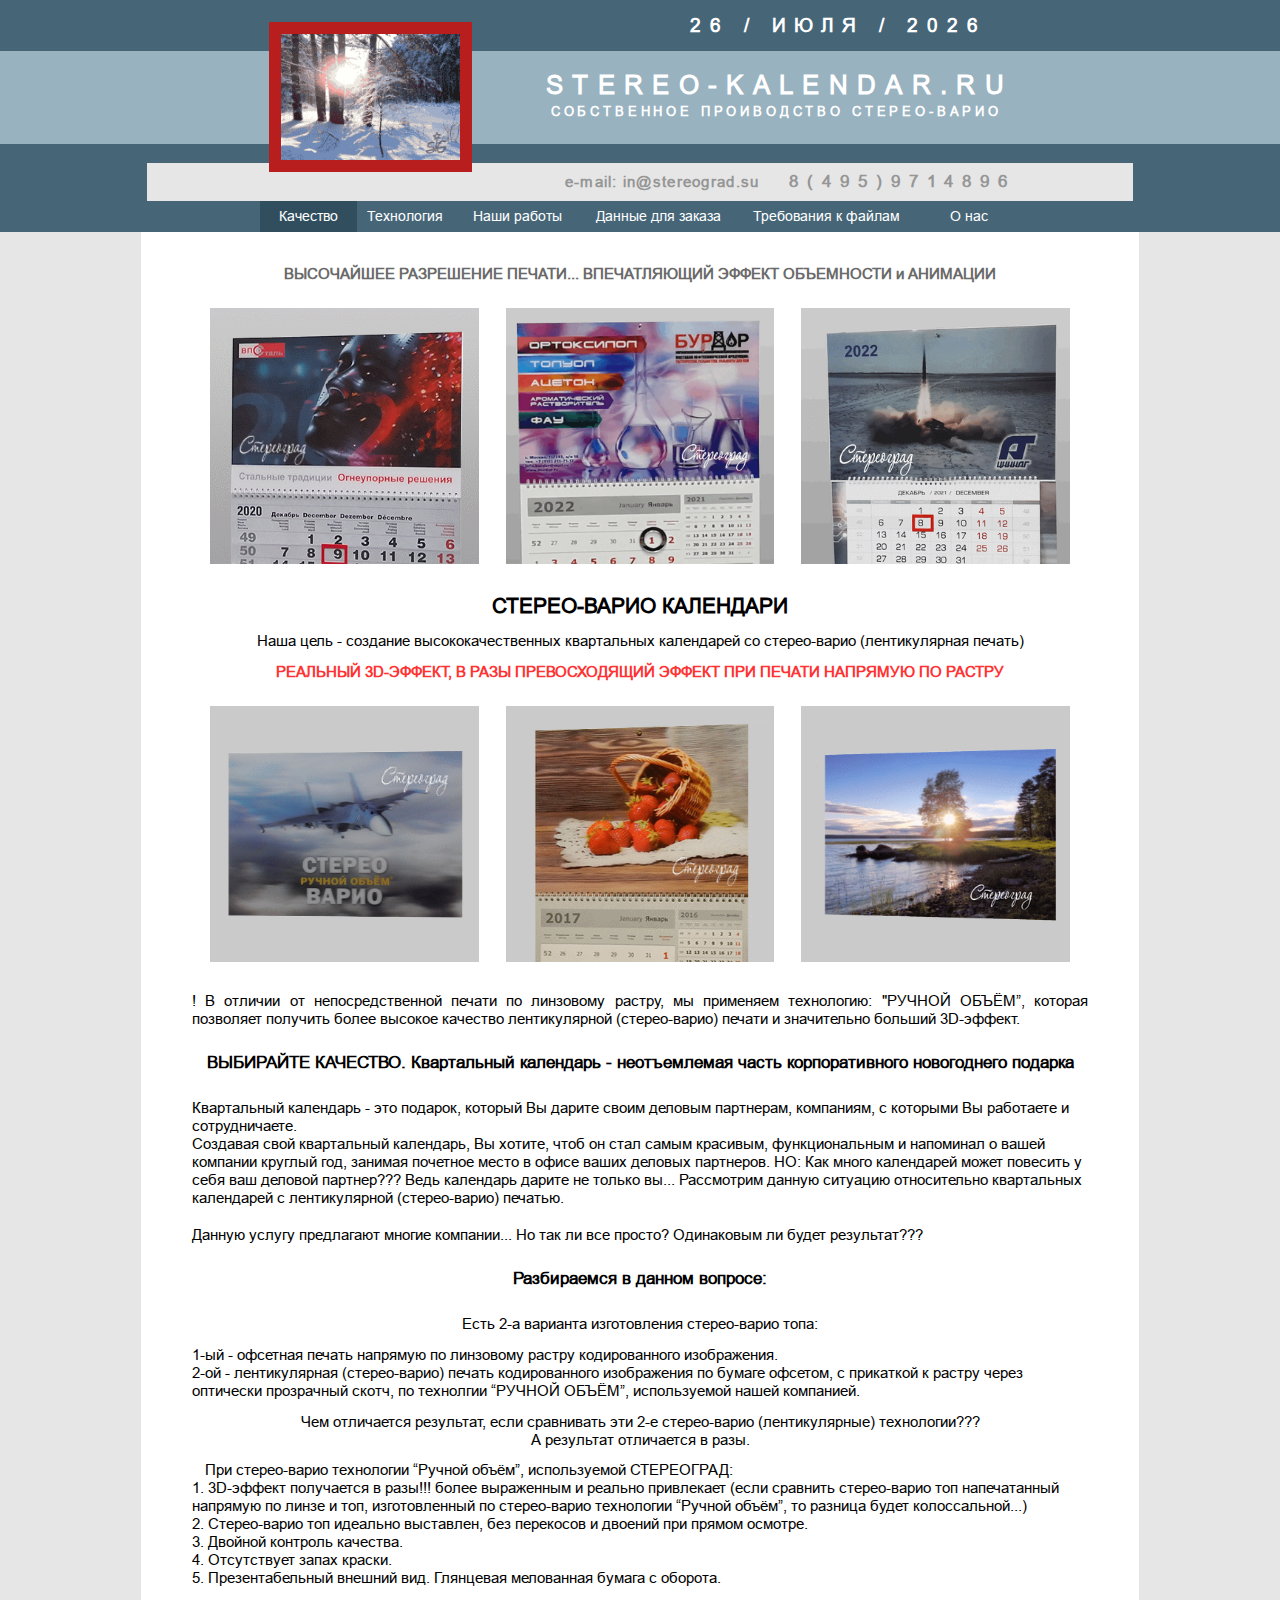
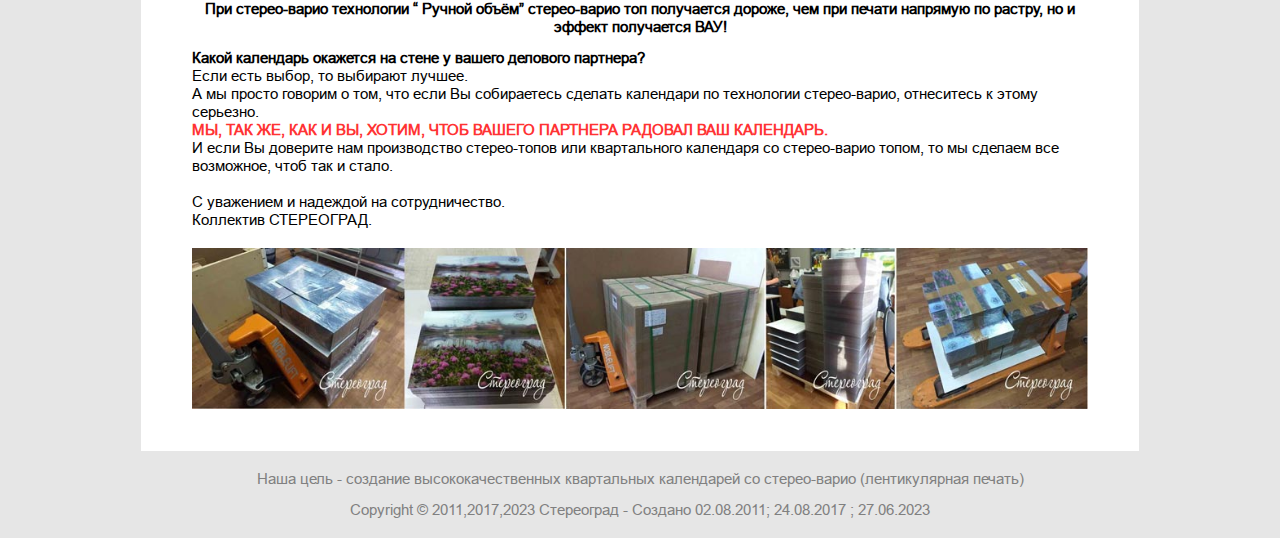
==== index.html @ cbbf6331 "vcb" ====
<!DOCTYPE html>
<html lang="ru">
<head>
	<meta http-equiv="Content-Type" content="text/html; charset=utf-8">
	<meta charset="utf-8">
	<meta name="viewport" content="width=device-width, initial-scale=1">
	<link rel="stylesheet" type="text/css" href="style.css">
	<title>Kalendar.ru - квартальные календари со стерео-варио.</title>
	<meta name="viewport" content="width=device-width, initial-scale=1.0">
	<link rel="shortcut icon" href="images/favicon.ico" type="image/x-icon">
	<meta name="description" content="Производство квартальных календарей с лентикулярной печатью (стерео-варио). Лучшее в технологии стерео-варио.">
	<meta name="Keywords" content="лентикулярная печать, стерео-варио, стерео-варио печать, квартальные календари, квартальные календари со стерео-варио, lenticular printing, стерео, варио, варио печать, анимационная печать, stereo-vario">  
</head>
<body>
	<div class="btn-up btn-up_hide"></div>

	<div class="hamburger-menu">
		<input id="menu__toggle" type="checkbox"/>
		<label class="menu__btn" for="menu__toggle">
			<span></span>
		</label>
		<ul class="menu__box">
			<li><a href="index.html">Качество</a></li>
			<li><a href="technology.html">Технология</a></li>

			<li><button onclick="ourworks()" class="dropbtn" id="button1">Наши работы</button></li>
			<li><div id="myDropdown1" class="dropdown-content">
				<a href="works.html" class="menu_item_btn menu_item_btn1">Наши Работы</a>
			    <a href="ready_made_stories.html" class="menu_item_btn">Готовые сюжеты</a>
			</div></li>

			<li><button onclick="order_data()" class="dropbtn" id="button2">Данные для заказа</button></li>
			<li><div id="myDropdown2" class="dropdown-content">
				<a href="order.html" class="menu_item_btn menu_item_btn1">Данные для заказа</a>
			    <a href="prices.html" class="menu_item_btn">Цены</a>
			</div></li>
			<li><a href="requirements.html">Требования к файлам</a></li>

			<li><button onclick="about_us()" class="dropbtn" id="button3">О нас</button></li>
			<li><div id="myDropdown3" class="dropdown-content">
				<a href="contacts.html" class="menu_item_btn menu_item_btn1">Контакты</a>
			    <a href="reviews.html" class="menu_item_btn">Отзывы</a>
			</div></li>
		</ul>
	</div>

	<header>
		<div class="header_top">
			<span class="date">
				<span class="day"></span> /
				<span class="month"></span> /
				<span class="year"></span>
			</span>
		</div>
		<div class="header_center">
			<img src="images/1.gif">
			<h1>
				<span class="h1_1">STEREO-KALENDAR.RU</span><br>
				<span class="h1_2">собственное проиводство стерео-варио</span>
			</h1>
		</div>
		<div class="header_bottom">
			<div class="header_email">
				<a href="mailto:in@stereograd.su" class="email">e-mail: in@stereograd.su</a>
				<a href="tel:+74959714896" class="tel">8(495)9714896</a>
			</div>
			<div class="menu">
				<a href="index.html" id="menu_item_1" class="active">Качество</a>
				<a href="technology.html" id="menu_item_2">Технология</a>

				<button onclick="ourworks()" class="dropbtn" id="button4">Наши работы</button>
				<div id="myDropdown4" class="dropdown-content">
					<a href="works.html" id="menu_item_3">Наши Работы</a>
				    <a href="ready_made_stories.html" id="menu_item_4">Готовые сюжеты</a>
				</div>

				<button onclick="order_data()" class="dropbtn" id="button5">Данные для заказа</button>
				<div id="myDropdown5" class="dropdown-content">
					<a href="order.html" id="menu_item_5">Данные для заказа</a>
				    <a href="prices.html" id="menu_item_6">Цены</a>
				</div>

				<a href="requirements.html" id="menu_item_7">Требования к файлам</a>

				<button onclick="about_us()" class="dropbtn" id="button6">О нас</button>
				<div id="myDropdown6" class="dropdown-content">
					<a href="contacts.html" id="menu_item_8">Контакты</a>
				    <a href="reviews.html" id="menu_item_9">Отзывы</a>
				</div>
			</div>
		</div>
	</header>

	<main class="main_index">
		<p class="top_text">ВЫСОЧАЙШЕЕ РАЗРЕШЕНИЕ ПЕЧАТИ... ВПЕЧАТЛЯЮЩИЙ ЭФФЕКТ ОБЪЕМНОСТИ и АНИМАЦИИ</p>
		<div class="index_images">
			<img src="images/index/1.gif">
			<img src="images/index/2.gif">
			<img src="images/index/3.gif">
		</div>
		<h2>СТЕРЕО-ВАРИО КАЛЕНДАРИ</h2>
		<p class="main_index_p1">Наша цель - создание высококачественных квартальных календарей со стерео-варио
		(лентикулярная печать)</p>
		<p class="main_index_p2">РЕАЛЬНЫЙ 3D-ЭФФЕКТ, В РАЗЫ ПРЕВОСХОДЯЩИЙ ЭФФЕКТ ПРИ ПЕЧАТИ НАПРЯМУЮ ПО РАСТРУ</p>
		<div class="index_images">
			<img src="images/index/4.gif">
			<img src="images/index/5.gif">
			<img src="images/index/6.gif">
		</div>
		<p class="main_index_p3">! В отличии от непосредственной печати по линзовому растру, мы применяем технологию: "РУЧНОЙ
		ОБЪЁМ”,
		которая позволяет получить более высокое качество лентикулярной (стерео-варио) печати и
		значительно больший 3D-эффект.</p>
		<h2 class="main_index_h2_2">ВЫБИРАЙТЕ КАЧЕСТВО. Квартальный календарь - неотъемлемая часть корпоративного
		новогоднего подарка</h2>
		<p>Квартальный календарь - это подарок, который Вы дарите своим деловым партнерам,
		компаниям, с которыми Вы работаете и
		сотрудничаете.</p>
		<p>Создавая свой квартальный календарь, Вы хотите, чтоб он стал самым красивым,
		функциональным и напоминал о вашей
		компании круглый год, занимая почетное место в офисе ваших деловых партнеров.
		НО: Как много календарей может повесить у себя ваш деловой партнер??? Ведь календарь дарите
		не только вы...
		Рассмотрим данную ситуацию относительно квартальных календарей с лентикулярной (стерео-варио) печатью.</p><br>
		<p>Данную услугу предлагают многие компании... Но так ли все просто? Одинаковым ли будет
		результат???</p>
		<h2 class="main_index_h2_2">Разбираемся в данном вопросе:</h2>
		<p class="main_index_center">Есть 2-а варианта изготовления стерео-варио топа:</p>
		<p>1-ый - офсетная печать напрямую по линзовому растру кодированного изображения.</p>
		<p>2-ой - лентикулярная (стерео-варио) печать кодированного изображения по бумаге офсетом, с
		прикаткой к растру через
		оптически прозрачный скотч, по технолгии “РУЧНОЙ ОБЪЁМ”, используемой нашей компанией.</p>
		<p class="main_index_center">Чем отличается результат, если сравнивать эти 2-е стерео-варио (лентикулярные) технологии???
		<br>А результат отличается в разы.</p>
		<p class="main_index_p4">При стерео-варио технологии “Ручной объём”, используемой СТЕРЕОГРАД:</p>
		<p>1. 3D-эффект получается в разы!!! более выраженным и реально привлекает (если сравнить
		стерео-варио топ напечатанный
		напрямую по линзе и топ, изготовленный по стерео-варио технологии “Ручной объём”, то
		разница будет колоссальной...)<br>
		2. Стерео-варио топ идеально выставлен, без перекосов и двоений при прямом осмотре.<br>
		3. Двойной контроль качества.<br>
		4. Отсутствует запах краски.<br>
		5. Презентабельный внешний вид. Глянцевая мелованная бумага с оборота.</p>
		<p class="main_index_center2">При стерео-варио технологии “ Ручной объём” стерео-варио топ получается дороже, чем при
		печати напрямую по растру, но и эффект получается ВАУ!</p>
		<p class="main_index_bold">Какой календарь окажется на стене у вашего делового партнера?</p>
		<p>Если есть выбор, то выбирают лучшее.<br>
		А мы просто говорим о том, что если Вы собираетесь сделать календари по технологии стерео-варио, отнеситесь к этому
		серьезно.</p>
		<p class="main_index_p5">МЫ, ТАК ЖЕ, КАК И ВЫ, ХОТИМ, ЧТОБ ВАШЕГО ПАРТНЕРА РАДОВАЛ ВАШ КАЛЕНДАРЬ.</p>
		<p>И если Вы доверите нам производство стерео-топов или квартального календаря со стерео-варио
		топом, то мы сделаем все
		возможное, чтоб так и стало.<br><br>
		С уважением и надеждой на сотрудничество.<br>
		Коллектив СТЕРЕОГРАД.</p><br>
		<img class="long_img" src="images/index/7.jpg">
	</main>

	<footer>
		<p class="footer1">Наша цель - создание высококачественных квартальных календарей со стерео-варио (лентикулярная печать)</p>
		<p>Copyright © 2011,2017,2023 Стереоград - Создано 02.08.2011; 24.08.2017 ; 27.06.2023</p>
	</footer>
	<script type="text/javascript" src="script.js" charset="utf-8"></script>
</body>
</html>
---- style.css ----
@font-face {
  font-family: "English157BT";
  src: url("fonts/TT0840M.TTF");
}

@font-face {
  font-family: "Arial";
  src: url("fonts/ARIAL.TTF");
}

@font-face {
  font-family: "Tahoma";
  src: url("fonts/TAHOMA.TTF");
}

* {
    padding: 0;
    margin: 0;
    font-family: "Arial";
}

body {
    position: relative;
    background-color: #e6e6e6;
}

header {
    background-color: #466678;
    position: relative;
}

.date {
    display: block;
    padding: 1.1vw;
    margin-left: 12.1vw;
    font-size: 1.5vw;
    font-weight: bold;
    letter-spacing: 0.7vw;
    
}

.header_center {
    background-color: #99b2bf;
    display: flex;
    align-items: center;
}

.header_center img {
    width: 14vw;
    margin-left: 21vw;
    position: absolute;
    border: 1vw solid #b81e1e;
    z-index: 2;
}

h1, .date {
    padding-left: 20vw;
    text-align: center;
    color: #fff;
    text-transform: uppercase;
}

h1 {    
    position: relative;
    padding: 1.7vw;
    line-height: 1.6vw;
    width: 40%;
    padding-left: 40.9vw;
}

h2 {
    font-size: 1.63vw;
    text-align: center;
}

p {
    font-size: 1.2vw;
}

.h1_1 {
    font-size: 2vw;
    letter-spacing: 0.73vw;
}

.h1_2 {
    margin-left: -0.5vw;
    font-size: 1.05vw;
    letter-spacing: 0.3vw;
}

.header_bottom {
    padding: 1.5vw;
    padding-bottom: 0;
    position: relative;
}

.header_email {
    background-color: #e6e6e6;
    width: 77vw;
    margin: auto;
    padding: 0.7vw;
    display: flex;
    align-items: center;
    font-weight: bold;
    justify-content: flex-end;
    box-sizing: border-box;
    padding-right: 9.1vw;
}

.email {
    font-size: 1.2vw;
    letter-spacing: 0.1vw;
    margin-right: 2.3vw;
    text-decoration: none;
    color: #969696;
}

.tel {
    font-size: 1.3vw;
    letter-spacing: 0.7vw;
    text-decoration: none;
    color: #969696;
}

.menu {
    display: flex;
    justify-content: center;
    width: 80%;
    margin: auto;
    position: absolute;
    left: 0;
    background:  #466678;
    width: 80%;
    margin: auto;
    padding: 0 10%;
}

.menu a {
    color: #fff;
    text-decoration: none;
    font-size: 1.1vw;
    display: block;
    padding: 0.6vw 0.8vw;
}

#menu_item_1 {
   padding-left: 1.5vw;
   padding-right: 1.5vw;
}

#button4 {
    padding-left: 0.5vw;
    padding-right: 0.5vw;
}

#button5 {
    width: 12vw;
    padding-right: 1vw;
    padding-left: 1vw;
}

#button6 {
    width: 8vw;
}

#menu_item_7 {
   padding-left: 1.4vw;
   padding-right: 1.4vw;
}

.fixed-menu-top {
  position: fixed;
  top: 0;
  left: 0;
  width: 67%;
  padding: 0 16.5%;
  background: #466678;
  z-index: 2;
}

.absolute-menu {
  position: absolute;
  left: 0;
  background:  #466678;
  width: 67%;
  margin: auto;
  bottom: -2.2vw;
  padding: 0 16.5%;
}

.dropbtn {
    border: none;
    cursor: pointer;
    background-color: inherit;
    color: #fff;
    font-size: 1.1vw;
    display: block;
    width: 10vw;
}

.menu a:hover, .dropbtn:hover {
    background-color: #314e5e;
    color: #fff;
}

.active {
    background-color: #314e5e;
    color: #fff;
}

#button2 {
    background-color: #314e5e;
    color: #fff;
}

.dropdown {
    position: relative;
    display: inline-block;
}

.dropdown-content {
    background-color: #466678;
    display: none;
    position: absolute;
    width: 10vw;
    overflow: auto;
    box-shadow: 0px 8px 16px 0px rgba(0,0,0,0.2);
    z-index: 1;
}

.a {
    text-decoration: none;
    color: black;
}

#myDropdown5 {
    width: 12vw;
}

#myDropdown6 {
    width: 8vw;
}

.dropdown-content a {
    color: #fff;
    /*padding: 12px 16px;*/
    text-decoration: none;
    display: block;
    border-bottom: 0.1vw solid #fff;
    text-align: center;
}

.dropdown a:hover {
    background-color: #ddd;
}

.show {
    display: block;
}

.hamburger-menu {
    display: none;
}

main {
    padding: 5vw 4vw 3vw;
    background-color: #fff;
    width: 70%;
    margin: auto;
}

.top_text {
    text-align: center;
    color: #6a6a6a;
    font-size: 1.2vw;
    font-weight: bold;
}

.main_h2 {
    font-size: 1.63vw;
    text-align: center;
    margin-top: 2vw;
    font-weight: bold;
}

footer {
    font-size: 1vw;
    text-align: center;
    padding: 1.5vw;
    color: gray;
}

.footer1 {
    margin-bottom: 1vw;
}


/*---------------ГОТОВЫЕ СЮЖЕТЫ---------------*/


.stories_flex {
    display: flex;
    justify-content: space-around;
    margin-top: 3vw;
    align-items: center;
}

.main_stories video {
    width: 38%;
}

.stories_flex_div1 {
    width: 50%;
    font-size: 1.2vw;
}

.stories_flex img {
    width: 10vw;
}

.stories_flex p {
    margin-bottom: 1.2vw;
}

.stories_img_container {
    text-align: right;
}

.collection {
   text-align: center;
   margin-top: 3vw;
}

.collection img {
    width: 28%;
    margin: 0 1vw;
}


/*------------- ДАННЫЕ ДЛЯ ЗАКАЗА -------------*/

.main_order h3 {
    font-size: 1.7vw;
    text-align: center;
    margin-top: 2vw;
    font-weight: normal;
}

.main_order ol {
    font-size: 1.3vw;
    margin-top: 1vw;
}

.main_order img {
    width: 25%;
    vertical-align: top;
    margin: 3vw 2vw 2vw;
}

.order_img_container {
    text-align: center;
}

.order_img_container div {
    text-align: left;
    padding-left: 2vw;
}


/*------------- КАЧЕСТВО ------------*/

.index_images {
    text-align: center;
}

.index_images img {
    width: 30%;
    height: 20vw;
    margin: 2vw 0.9vw;
}

.main_index_p1, .main_index_center {
    margin: 1vw 0;
    text-align: center;
}

.main_index_p2 {
    text-align: center;
    font-weight: bold;
    color: #ff3333;
}

.main_index_p3 {
    text-align: justify;
}

.main_index_h2_2 {
    font-size: 1.30vw;
    text-align: center;
    margin: 2vw 0;
}

.main_index_p4 {
    padding-left: 1vw;
}

.main_index_center2 {
    margin: 1vw 0;
    text-align: center;
    font-weight: 600;
}

.main_index_bold {
    font-weight: bold;
}

.main_index_p5 {
    font-weight: bold;
    color: #ff3333;
}

.long_img {
    width: 100%;
}

/*------------- КОНТАКТЫ -------------*/

.main_p_in_border {
    margin: 1.5vw 0;
    background-color: #466678;
    color: #fff;
    text-align: center;
    padding: 0.3vw;
}

.main_contacts_email a {
    color: black;
    text-decoration: none;
}

.main_contacts_flex {
    display: flex;
}

.main_contacts_flex a {
    color: black;
    text-decoration: none;
}

.probel {
    padding-left: 0.3vw;
}

iframe {
    width: 100%;
    height: 40vw;
    margin-bottom: 30vw;
}

/*------------- НАШИ РАБОТЫ -------------*/

.main_p_in_border2 {
    margin-bottom: 2.3vw;
}

.works_item_container {
    display: flex;
    justify-content: space-between;
}

.works_item {
    width: 46%;
    text-align: center;
}

.works_item img {
    width: 100%;
}

.works_item p {
    font-weight: bold;
    margin-bottom: 2vw;
}

/*------------- ТЕХНОЛОГИЯ ------------*/

.technology_h2 {
    margin: 1.5vw 0;
    color: #d01616;
}

.technology_center {
    text-align: center;
}

.technology_ul {
    font-size: 1.1vw;
}

.technology_img_container {
    text-align: center;
    margin-top: 1.5vw;
}

.technology_img_container img {
    display: inline-block;
    width: 28%;
    margin: 0 1.5vw 0;
}

/*------------- ТРЕБОВАНИЯ --------------*/

.main_requirements ol {
    font-size: 1.2vw;
}

.main_requirements h2 {
    margin-bottom: 1.5vw;
}

.requirements_bottom_p {
    text-align: center;
    font-weight: bold;
    font-size: 1.7vw;
    margin: 3vw 0 25vw;
}

/*------------ ЦЕНЫ ------------*/

.prices_h2 {
    font-size: 1.8vw;
}

.prices_h3 {
    font-size: 1.3vw;
    margin-top: 3vw;
}

.main_prices {
    font-size: 1.2vw;
}

.main_prices ol {
    padding-left: 1.4vw;
    padding-top: 1vw;
    list-style-type: upper-roman;
}

.prices_li {
    margin-bottom: 1vw;
}

/*------------- ОТЗЫВЫ -------------*/

.main_reviews h2 {
    margin: 1vw 0;
}

.main_reviews_div1 {
    background-color: #e6e6e6;
    text-align: center;
}

.main_reviews_div1 img {
    width: 5.3vw;
}

.main_reviews_div2 {
    text-align: center;
    margin-bottom: 30vw;
}

.main_reviews_div2 img {
    width: 14vw;
    margin: 1vw;
}









@media (max-width: 950px) {
    .header_center img {
        width: 15vw;
    }
}

@media (max-width: 800px) {
    .header_center img {
        width: 16vw;
    }
}

@media (max-width: 500px) {
    .header_center img {
        width: 17vw;
    }

    .header_bottom {
        padding-bottom: 1vw;
    }

    h1 {
        width: 70%;
        padding-left: 32vw;
    }

    .header_email {
        width: 77vw;
        padding-right: 4vw;
    }

    .date {
        font-size: 3vw;
        margin-right: 2vw;
    }

    .h1_1 {
        font-size: 2.3vw;
    }

    .h1_2 {
        font-size: 1.2vw;
    }

    .email {
        font-size: 1.5vw;
    }

    .tel {
        font-size: 1.5vw;
    }

    .menu {
        display: none;
    }

    .hamburger-menu {
        display: block;
        margin-top: 0;
        position: absolute;
    }

    #menu__toggle {
        opacity: 0;
    }

    .menu__btn {
        display: flex; 
        align-items: center;
        position: fixed;
        top: 20px;
        left: 3vw;
        width: 20px;
        height: 20px;
        cursor: pointer;
        z-index: 6;
    }

    li a, #button1, #button2, #button3 {
        color: white;
        display: block;
        width: 100%;
        padding: 3% 0;
        text-decoration: none;
        font-size: 4vw;
        text-align: center;
    }
    .menu__btn > span, .menu__btn > span::before, .menu__btn > span::after {
        display: block;
        position: absolute;
        width: 100%;
        height: 2px;
        background-color: #fff;
    }

    .menu__btn > span::before {
        content: ''; 
        top: -8px;
    }

    .menu__btn > span::after {
        content: '';
        top: 8px;
    }

    .menu__btn > span::after {
        content: ''; 
        top: 8px;
    }

    /* контейнер меню */
    .menu__box {
        display: block;
        position: fixed; /*фиксируем сверху экрана*/
        visibility: hidden;
        top: 0;
        left: -100%;
        width: 100%;
        height: 100%;
        margin: 0;
        padding: 80px 0;
        list-style: none;
        text-align: center;
        background-color: #466678;
        box-shadow: 1px 0px 6px rgba(0, 0, 0, .2); /*задаем тень по желанию*/
        z-index: 5;
    }

    /* элементы меню */
    .menu__item {
        display: block;
        padding: 12px 24px;
        color: #ECEFF1;
        font-size: 20px;
        font-weight: 400;
        text-decoration: none;
    }
    .menu__item:hover {
        background-color: #CFD8DC;
    }

    #menu__toggle:checked ~ .menu__btn > span {
        transform: rotate(45deg);
    }

    #menu__toggle:checked ~ .menu__btn > span::before{
        top: 0;
        transform: rotate(0);
    }

    #menu__toggle:checked ~ .menu__btn > span::after {
        top: 0;
        transform: rotate(90deg);
    }

    #menu__toggle:checked ~ .menu__box {
        visibility: visible;
        left: 0;
    }

    #menu__toggle:checked ~ .menu__box {
        visibility: visible;
        left: 0;
    }

    .menu__btn > span, .menu__btn > span::before, .menu__btn > span::after {
        transition-duration: .25s;
    }

    .menu__box {
        transition-duration: .25s;
    }

    .menu__item {
        transition-duration: .25s;
    }

    .dropdown-content {
        display: none;
    }

    .show {
        display: block;
    }

    .dropdown-content a {
       background-color: #314e5e;
    }

    .top_text {
        font-size: 2vw;
    }

    .main_h2 {
        font-size: 2.5vw;
    }

    footer {
        font-size: 1.8vw;
    }

    h2 {
        font-size: 2.8vw;
    }

    p {
        font-size: 2.2vw;
    }


    /*------------- ГОТОВЫЕ СЮЖЕТЫ МОБИЛ --------------*/

    .stories_flex {
        display: block;
        text-align: center;
    }

    .main_stories video {
        width: 60%;
    }

    .stories_flex_div1 {
        width: 100%;
        font-size: 2vw;
    }

    .stories_flex img {
        width: 15vw;
        display: none;
    }

    .stories_flex p {
        margin-bottom: 1.2vw;
        margin-top: 1.5vw;
        text-align: justify;
    }

    .stories_img_container {
        text-align: center;
    }

    .collection {
       text-align: center;
       margin-top: 3vw;
    }

    .collection img {
        width: 40%;
        margin: 0;
    }


    /*------------ ДАННЫЕ ДЛЯ ЗАКАЗА МОБИЛ --------------*/

    .main_order h3 {
        font-size: 2.8vw;
    }

    .main_order ol {
        font-size: 2.2vw;
        margin-top: 1vw;
    }

    .main_order img {
        width: 70%;
        margin: 3vw 0 2vw;
    }

    .order_img_container div {
        text-align: center;
    }


    /*------------ КАЧЕСТВО МОБИЛ --------------*/

    .main_index_h2_2 {
        font-size: 2.3vw;
    }

    .index_images img {
        width: 70%;
        height: 45vw;
    }

    /*------------- ТЕХНОЛОГИИ МОБИЛ  -------------*/

    .technology_ul {
        font-size: 2.2vw;
        padding-left: 4vw;
    }

    /*------------- ТРЕБОВАНИЯ МОБИЛ ---------------*/

    .main_requirements ol {
        font-size: 2.2vw;
        padding-left: 4vw
    }

    .requirements_bottom_p {
        font-size: 2.3vw;
        margin: 3vw 0;
    }

    .main_requirements h2 {
        margin: 3vw 0;
    }

    /*------------- ЦЕНЫ МОБИЛ -----------*/

    .prices_h2 {
        font-size: 2vw;
    }

    .prices_h3 {
        font-size: 2.2vw;
    }

    .main_prices ol {
        font-size: 2.2vw;
    }

    .prices_li {
        margin-bottom: 1vw;
    }
}

@media (max-width: 400px) {
    .header_center img {
        width: 20vw;
    }
}
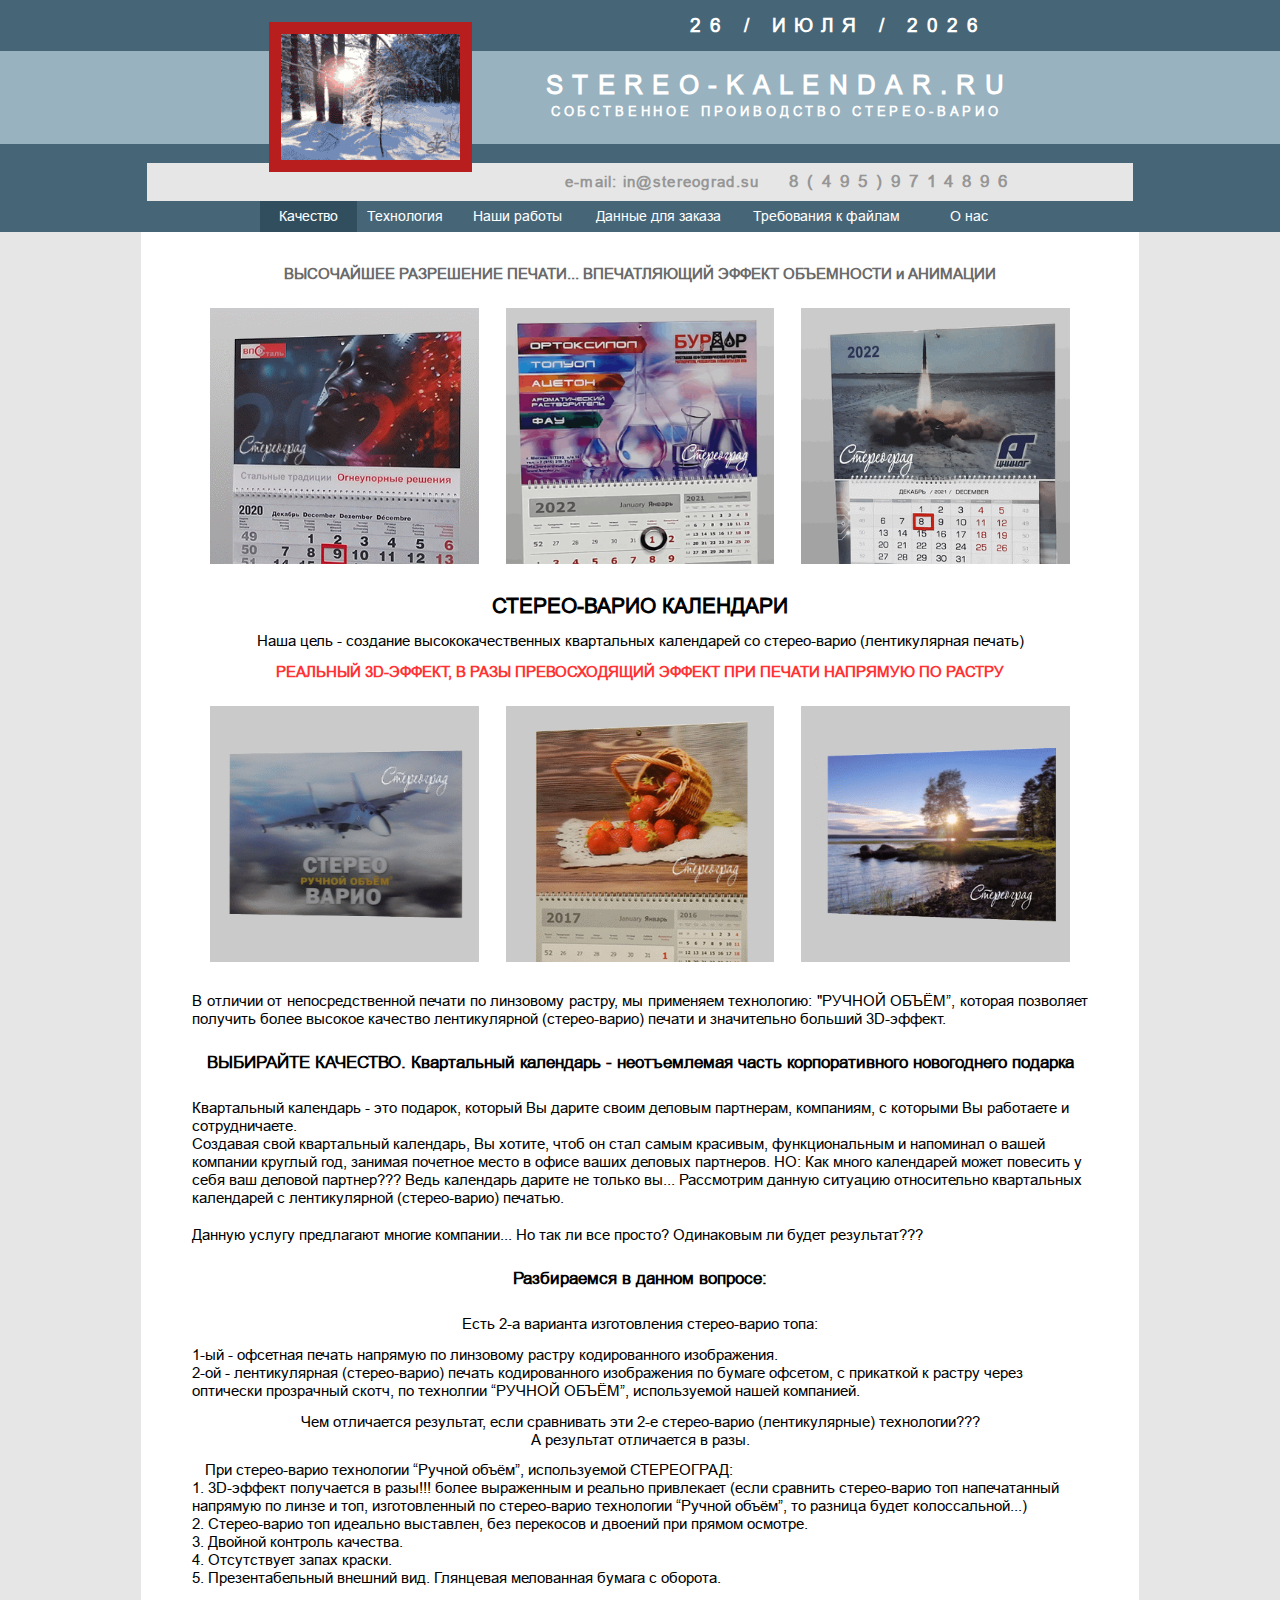
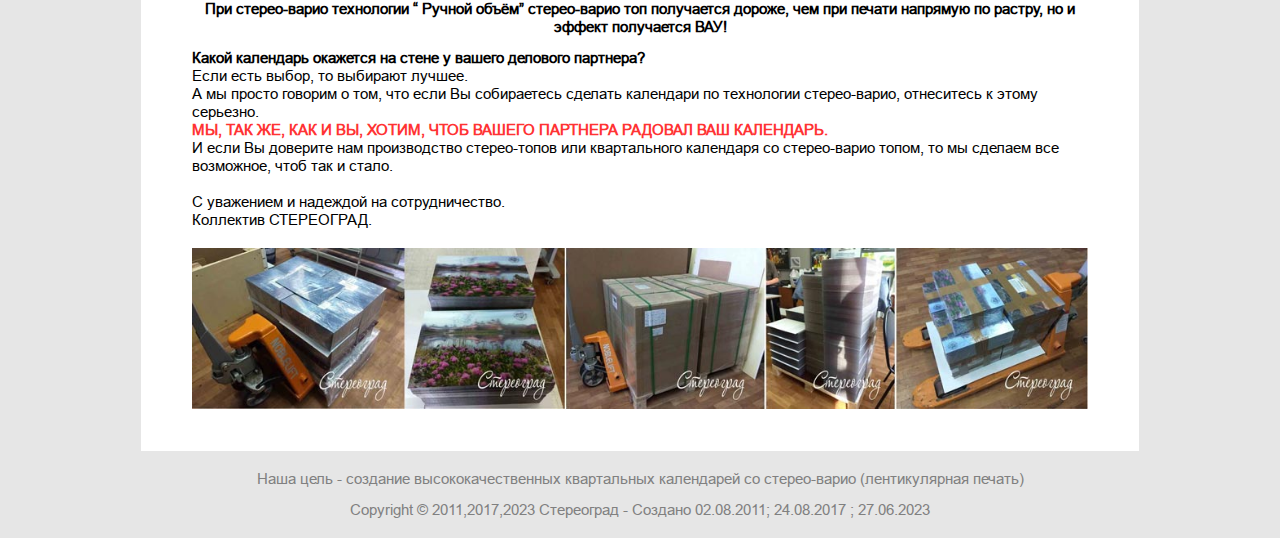
==== commit c541a7e8: "order" ====
--- a/index.html
+++ b/index.html
@@ -107,7 +107,7 @@
 			<img src="images/index/5.gif">
 			<img src="images/index/6.gif">
 		</div>
-		<p class="main_index_p3">! В отличии от непосредственной печати по линзовому растру, мы применяем технологию: "РУЧНОЙ
+		<p class="main_index_p3">В отличии от непосредственной печати по линзовому растру, мы применяем технологию: "РУЧНОЙ
 		ОБЪЁМ”,
 		которая позволяет получить более высокое качество лентикулярной (стерео-варио) печати и
 		значительно больший 3D-эффект.</p>
